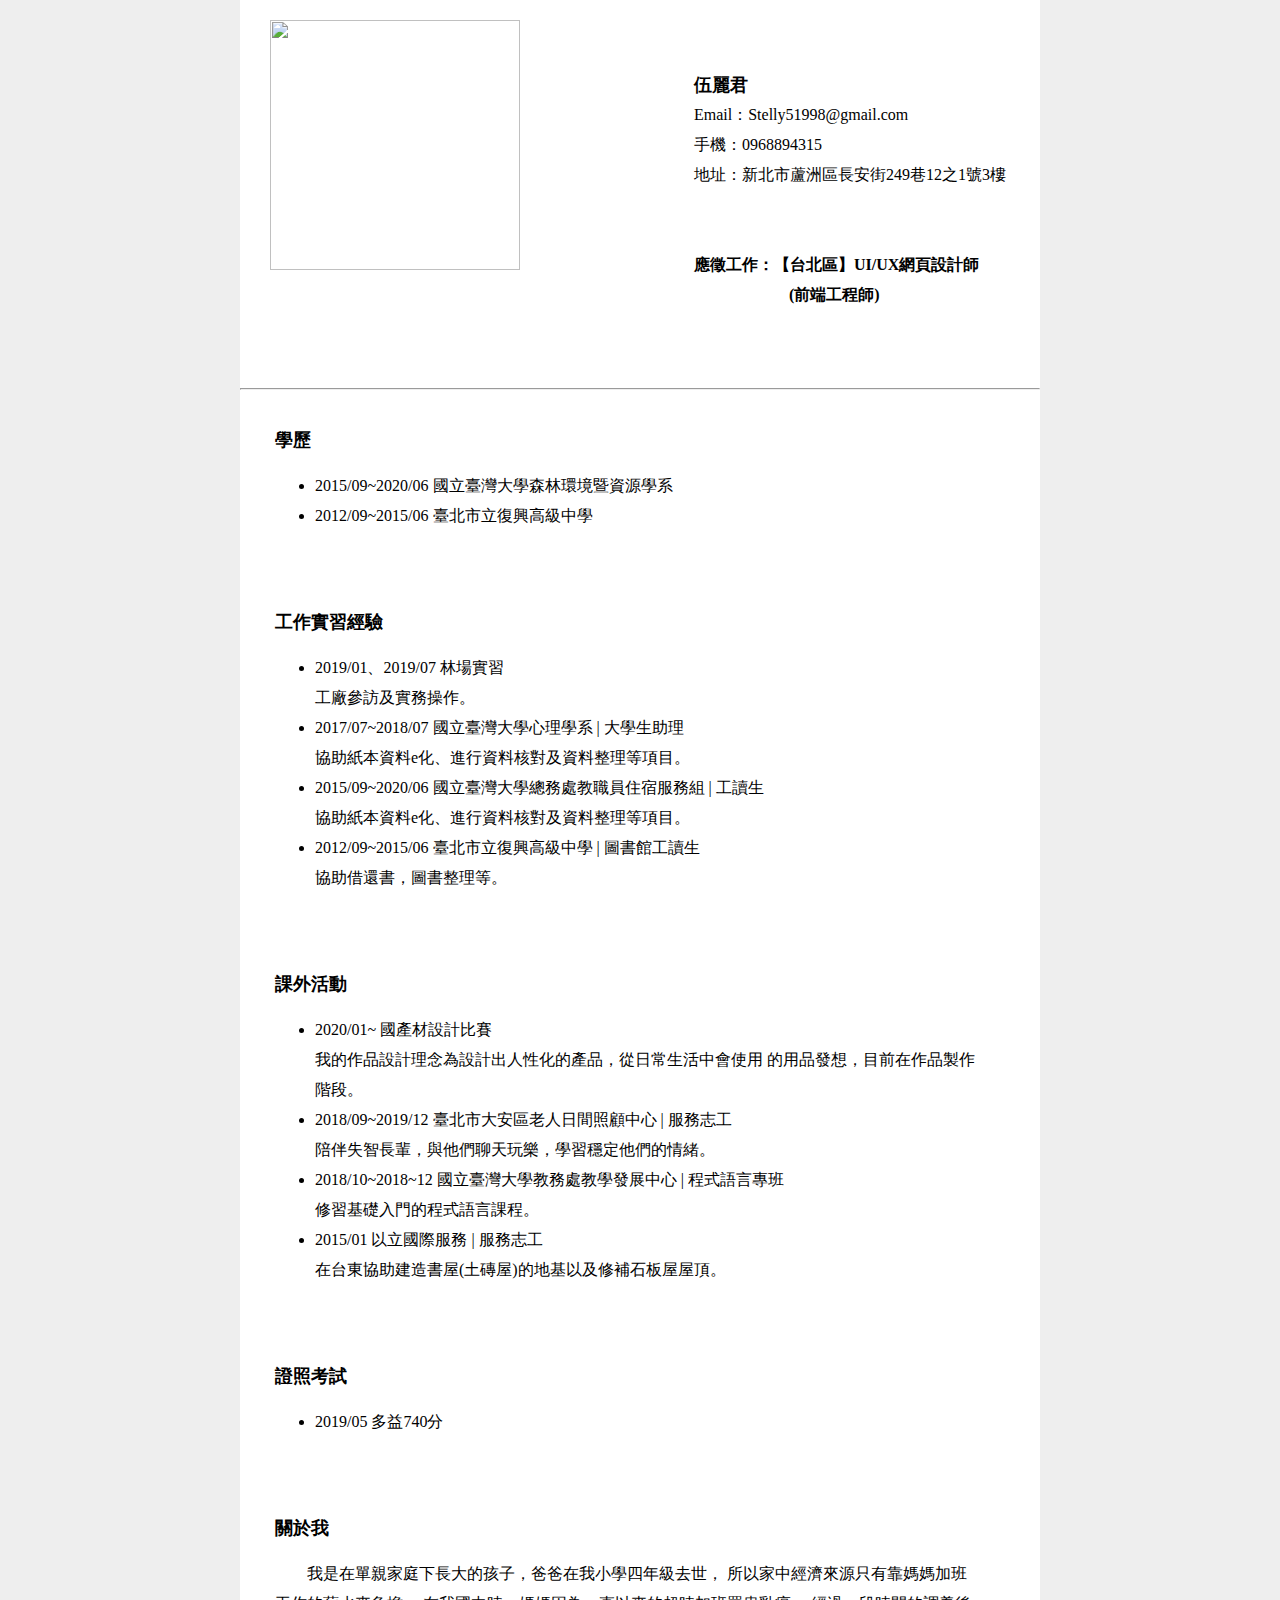
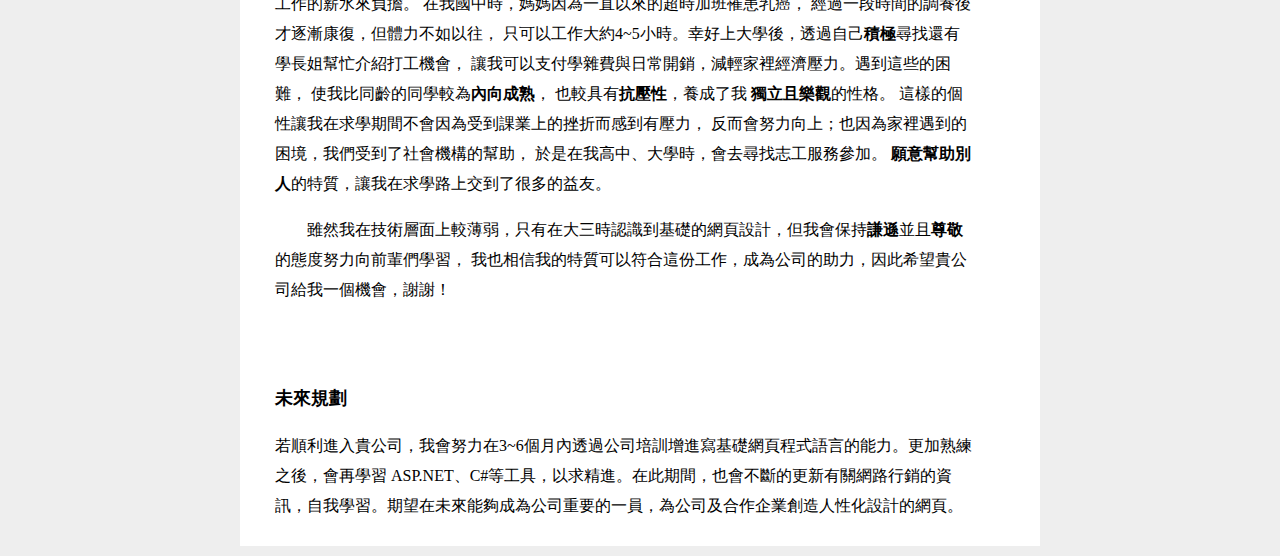
==== index.html @ 44822202 "Add files via upload" ====
<html>
<head>
    <meta charset="utf-8"/>
	<meta name="viewport" content="width=device-width, initial-scale=1, maximum-scale=1 ,
	user-scable=no" />
    <title> 履歷表 </title>
	<style type="text/css">
	.title{font-weight:bold;font-size:18px;}
	.content{width:800px;margin-left:auto;margin-right:auto;
	background-color:white}
	.keyword{font-weight:bold}
	.box{
	    width:350px;padding:10px;margin:10px;backgroung-color:white;
		display:inline-block;vertical-align:top;
		line-height:30px;position:relative;left:10px;
	}
	.box2{
	    width:700px;padding:25px;margin:10px;
		line-height:30px;
	}
	@media screen and (max-width:600px){
	      .content{width:100%;}
	}
	

</style>
</head>
<body style="margin:0px;background-color:#eeeeee;">
	  <div class="content">
	  <div class="box">
	  <img src="my picture2.jpg" width="250 "/></div>
	  <div class="box">
	  <br/>
	  <div class="box">
	  <div class="title">伍麗君</div>
	  <div>Email：Stelly51998@gmail.com</div>
	  <div>手機：0968894315</div>
	  <div>地址：新北市蘆洲區長安街249巷12之1號3樓</div>
	  <br/>
	  <br/>
	  <div style="font-weight:bold">應徵工作：【台北區】UI/UX網頁設計師<br>
	  <div style="position:relative;left:95px">(前端工程師)</div></br></div>
	  </div>
	  </div>
	  <hr/>
	  <div class="box2">
	  <div class="title">學歷</div>
	  <ul>
        <li>2015/09~2020/06 國立臺灣大學森林環境暨資源學系</li>
        <li>2012/09~2015/06 臺北市立復興高級中學</li>
    </ul>
    </div>
    <div class="box2">
    <div class="title">工作實習經驗</div>
    <ul>
        <li>2019/01、2019/07 林場實習
        <br>工廠參訪及實務操作。</br></li>
        <li>2017/07~2018/07 國立臺灣大學心理學系 | 大學生助理
        <br>協助紙本資料e化、進行資料核對及資料整理等項目。</br></li>
        <li>2015/09~2020/06 國立臺灣大學總務處教職員住宿服務組 | 工讀生
        <br>協助紙本資料e化、進行資料核對及資料整理等項目。</br></li>
        <li>2012/09~2015/06 臺北市立復興高級中學 | 圖書館工讀生
        <br>協助借還書，圖書整理等。</br>
        </li> 
    </ul>
    </div>
    <div class="box2">
    <div class="title">課外活動</div>
    <ul>
        <li>2020/01~ 國產材設計比賽
        <br>我的作品設計理念為設計出人性化的產品，從日常生活中會使用
        的用品發想，目前在作品製作階段。</br></li>
        <li>2018/09~2019/12 臺北市大安區老人日間照顧中心 | 服務志工
        <br>陪伴失智長輩，與他們聊天玩樂，學習穩定他們的情緒。</br></li>
        <li>2018/10~2018~12 國立臺灣大學教務處教學發展中心 | 程式語言專班
        <br>修習基礎入門的程式語言課程。</br></li>
        <li>2015/01 以立國際服務 | 服務志工
        <br>在台東協助建造書屋(土磚屋)的地基以及修補石板屋屋頂。</br></li>
    </ul>
    </div>
    <div class="box2">
    <div class="title">證照考試</div>
    <ul>
        <li>2019/05 多益740分</li>
    </ul>
    </div>
    <div class="box2">
    <div class="title">關於我</div>
    <div><p/>
        &nbsp;&nbsp;&nbsp;&nbsp;&nbsp;&nbsp;&nbsp;&nbsp;我是在單親家庭下長大的孩子，爸爸在我小學四年級去世，
	  所以家中經濟來源只有靠媽媽加班工作的薪水來負擔。
	  在我國中時，媽媽因為一直以來的超時加班罹患乳癌，
	  經過一段時間的調養後才逐漸康復，但體力不如以往，
	  只可以工作大約4~5小時。幸好上大學後，透過自己<span class=
	  "keyword">積極</span>尋找還有學長姐幫忙介紹打工機會，
	  讓我可以支付學雜費與日常開銷，減輕家裡經濟壓力。遇到這些的困難，
	  使我比同齡的同學較為<span class="keyword">內向成熟</span>，
	  也較具有<span class="keyword">抗壓性</span>，養成了我
	  <span class="keyword">獨立且樂觀</span>的性格。
	  這樣的個性讓我在求學期間不會因為受到課業上的挫折而感到有壓力，
	  反而會努力向上；也因為家裡遇到的困境，我們受到了社會機構的幫助，
	  於是在我高中、大學時，會去尋找志工服務參加。
	  <span class="keyword">願意幫助別人</span>的特質，讓我在求學路上交到了很多的益友。</div>
	  <div>&nbsp;&nbsp;&nbsp;&nbsp;&nbsp;&nbsp;&nbsp;&nbsp;雖然我在技術層面上較薄弱，只有在大三時認識到基礎的網頁設計，但我會保持<span class="keyword">謙遜</span>並且<span class="keyword">尊敬</span>的態度努力向前輩們學習，
	  我也相信我的特質可以符合這份工作，成為公司的助力，因此希望貴公司給我一個機會，謝謝！
	  </div>
	  </div>
	  <div class="box2">
	  <div class="title"><p/>未來規劃</div>
	  <div>若順利進入貴公司，我會努力在3~6個月內透過公司培訓增進寫基礎網頁程式語言的能力。更加熟練之後，會再學習
	  ASP.NET、C#等工具，以求精進。在此期間，也會不斷的更新有關網路行銷的資訊，自我學習。期望在未來能夠成為公司重要的一員，為公司及合作企業創造人性化設計的網頁。</div>
	  </div>
	  </div>
</body>
</html>
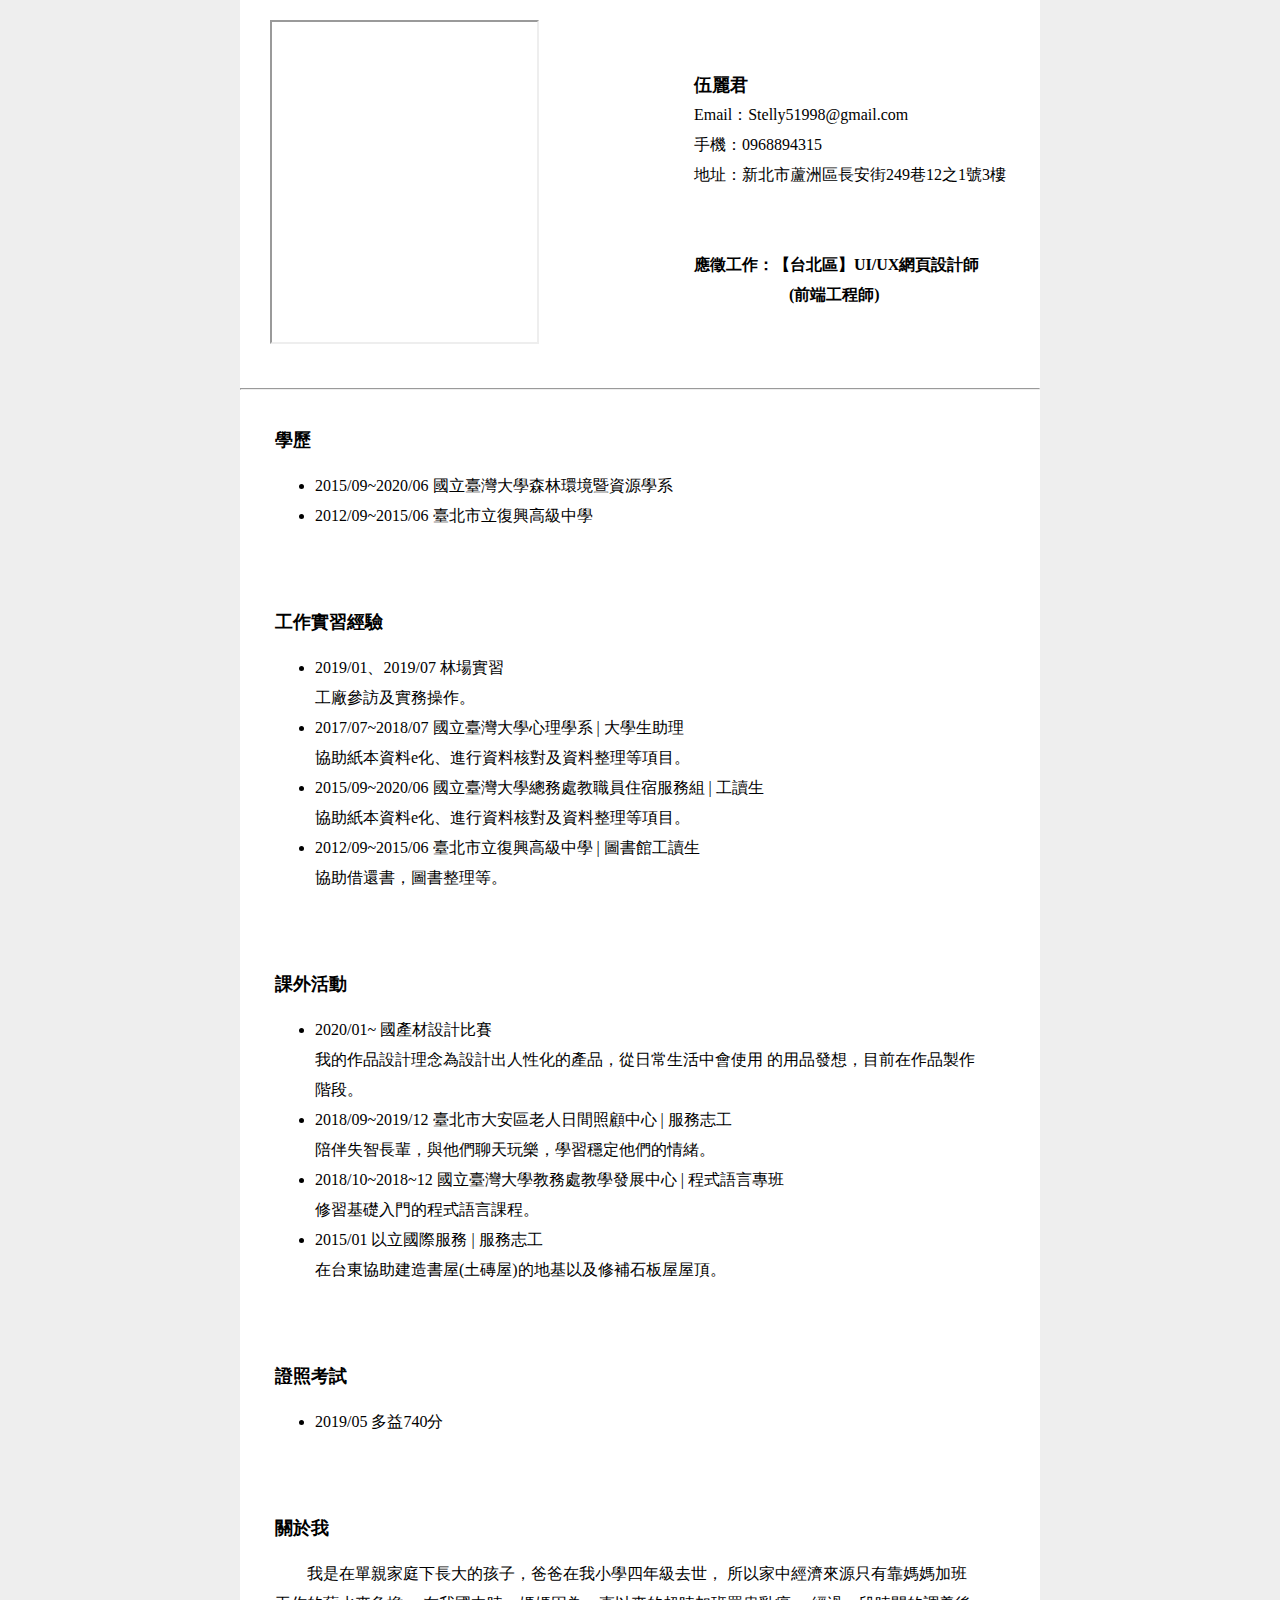
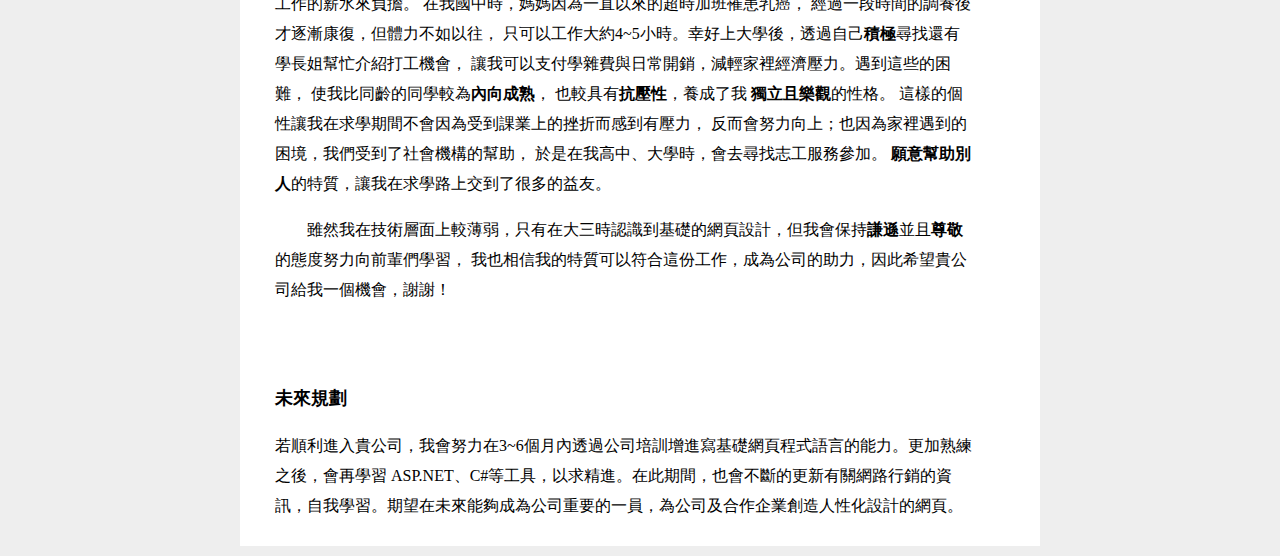
==== commit 01105c9e: "Initial commit" ====
--- a/index.html
+++ b/index.html
@@ -28,7 +28,7 @@
 <body style="margin:0px;background-color:#eeeeee;">
 	  <div class="content">
 	  <div class="box">
-	  <img src="my picture2.jpg" width="250 "/></div>
+		<iframe src="https://drive.google.com/file/d/1-LSseZVx6hq5ckw1-jhek-mm4FaQe-lc/preview" width="265" height="320"></iframe></div>
 	  <div class="box">
 	  <br/>
 	  <div class="box">
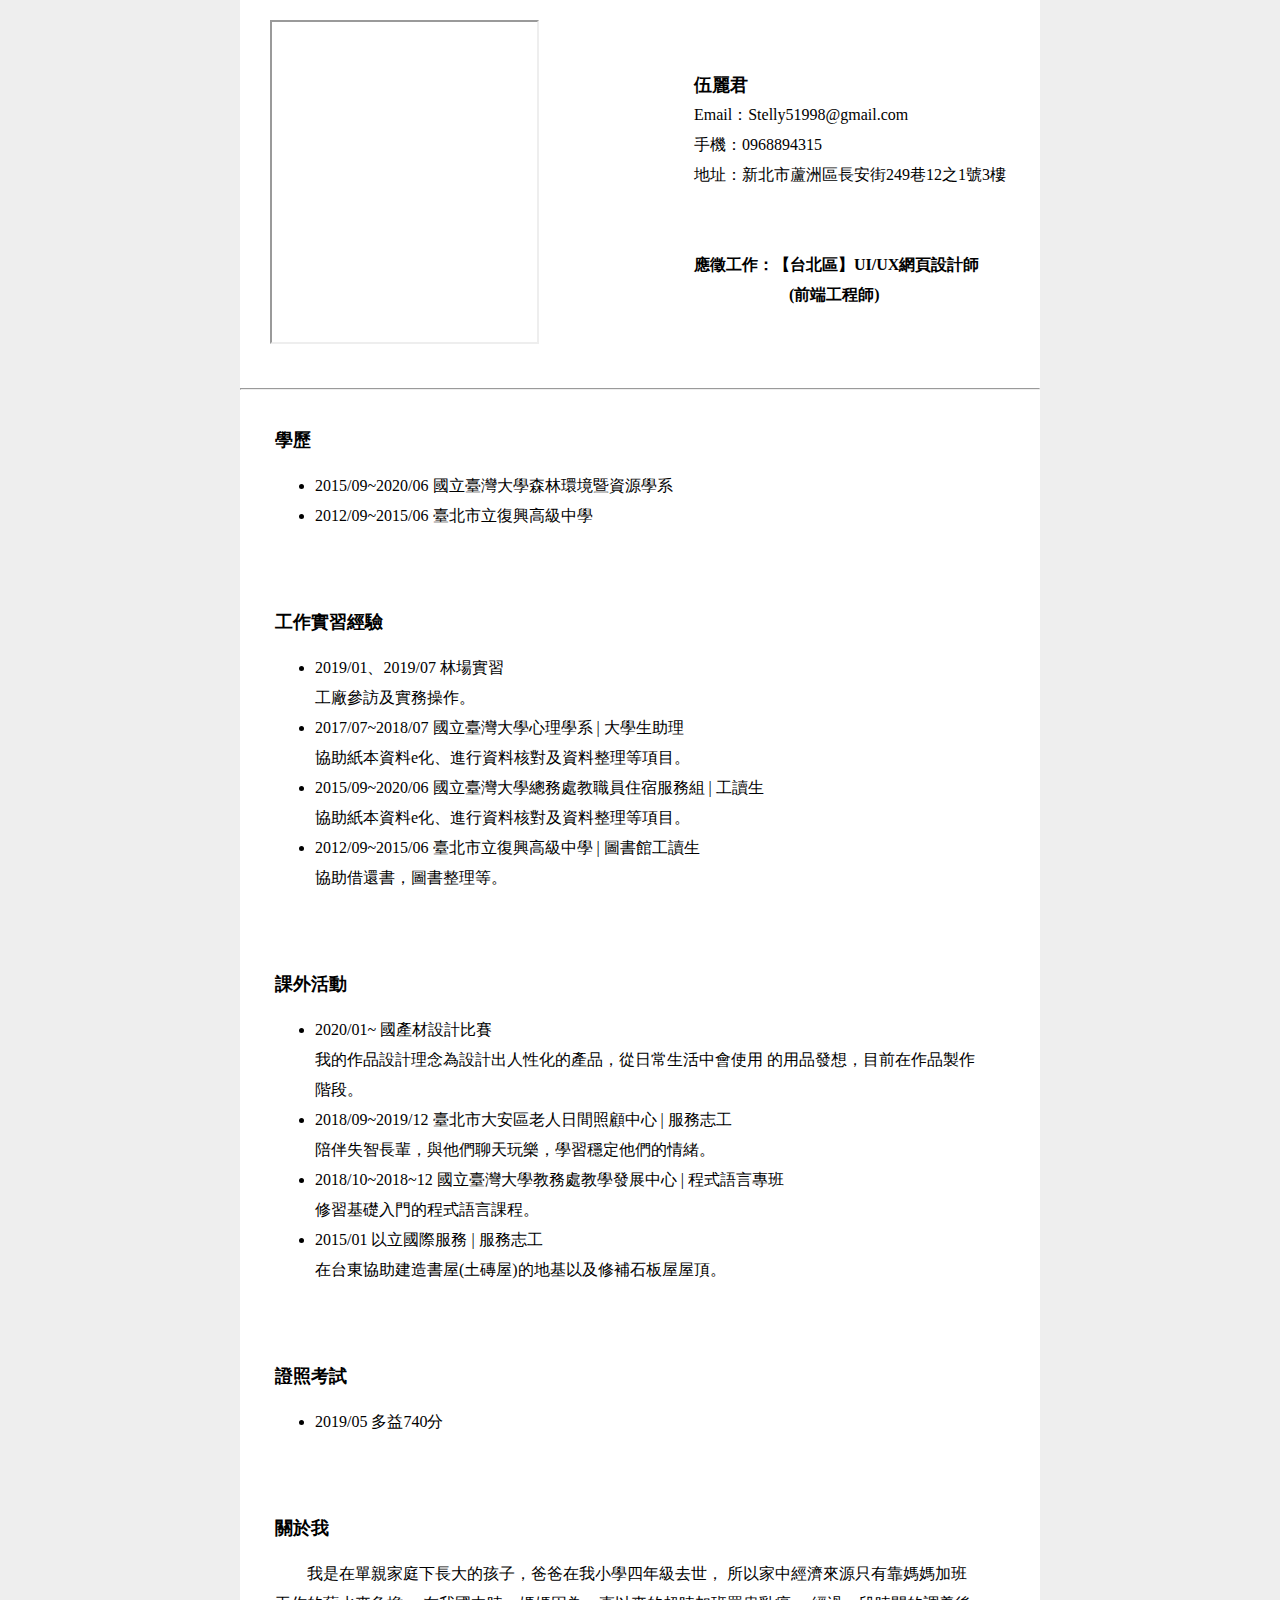
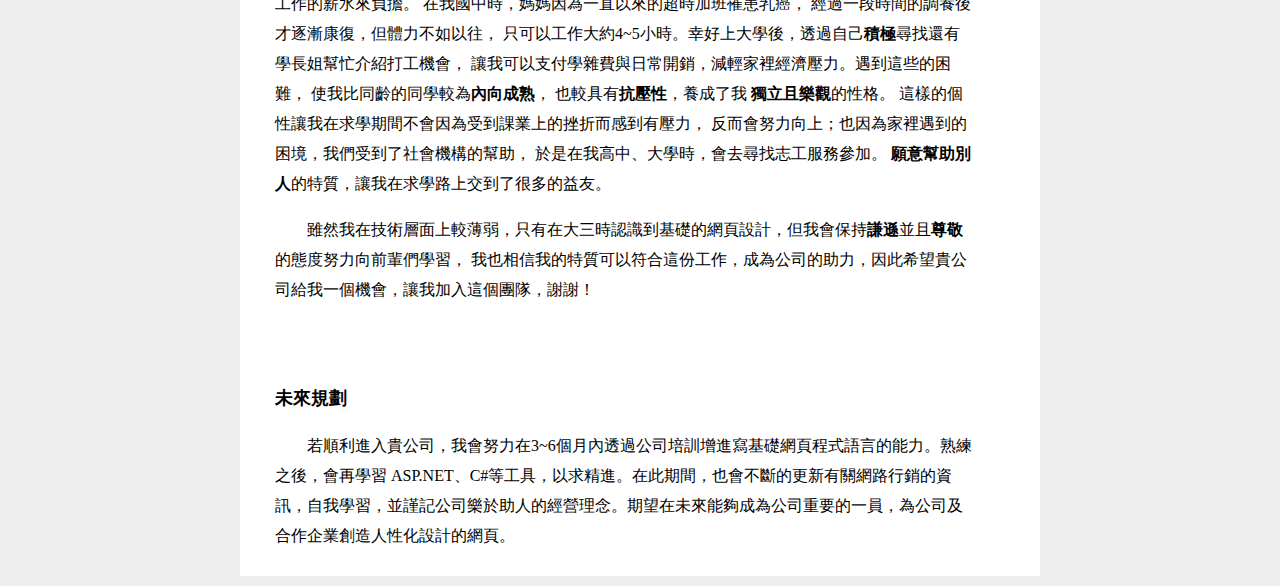
==== commit 1620aaa9: "Add files via upload" ====
--- a/index.html
+++ b/index.html
@@ -102,13 +102,13 @@
 	  於是在我高中、大學時，會去尋找志工服務參加。
 	  <span class="keyword">願意幫助別人</span>的特質，讓我在求學路上交到了很多的益友。</div>
 	  <div>&nbsp;&nbsp;&nbsp;&nbsp;&nbsp;&nbsp;&nbsp;&nbsp;雖然我在技術層面上較薄弱，只有在大三時認識到基礎的網頁設計，但我會保持<span class="keyword">謙遜</span>並且<span class="keyword">尊敬</span>的態度努力向前輩們學習，
-	  我也相信我的特質可以符合這份工作，成為公司的助力，因此希望貴公司給我一個機會，謝謝！
+	  我也相信我的特質可以符合這份工作，成為公司的助力，因此希望貴公司給我一個機會，讓我加入這個團隊，謝謝！
 	  </div>
 	  </div>
 	  <div class="box2">
 	  <div class="title"><p/>未來規劃</div>
-	  <div>若順利進入貴公司，我會努力在3~6個月內透過公司培訓增進寫基礎網頁程式語言的能力。更加熟練之後，會再學習
-	  ASP.NET、C#等工具，以求精進。在此期間，也會不斷的更新有關網路行銷的資訊，自我學習。期望在未來能夠成為公司重要的一員，為公司及合作企業創造人性化設計的網頁。</div>
+	  <div>&nbsp;&nbsp;&nbsp;&nbsp;&nbsp;&nbsp;&nbsp;&nbsp;若順利進入貴公司，我會努力在3~6個月內透過公司培訓增進寫基礎網頁程式語言的能力。熟練之後，會再學習
+	  ASP.NET、C#等工具，以求精進。在此期間，也會不斷的更新有關網路行銷的資訊，自我學習，並謹記公司樂於助人的經營理念。期望在未來能夠成為公司重要的一員，為公司及合作企業創造人性化設計的網頁。</div>
 	  </div>
 	  </div>
 </body>
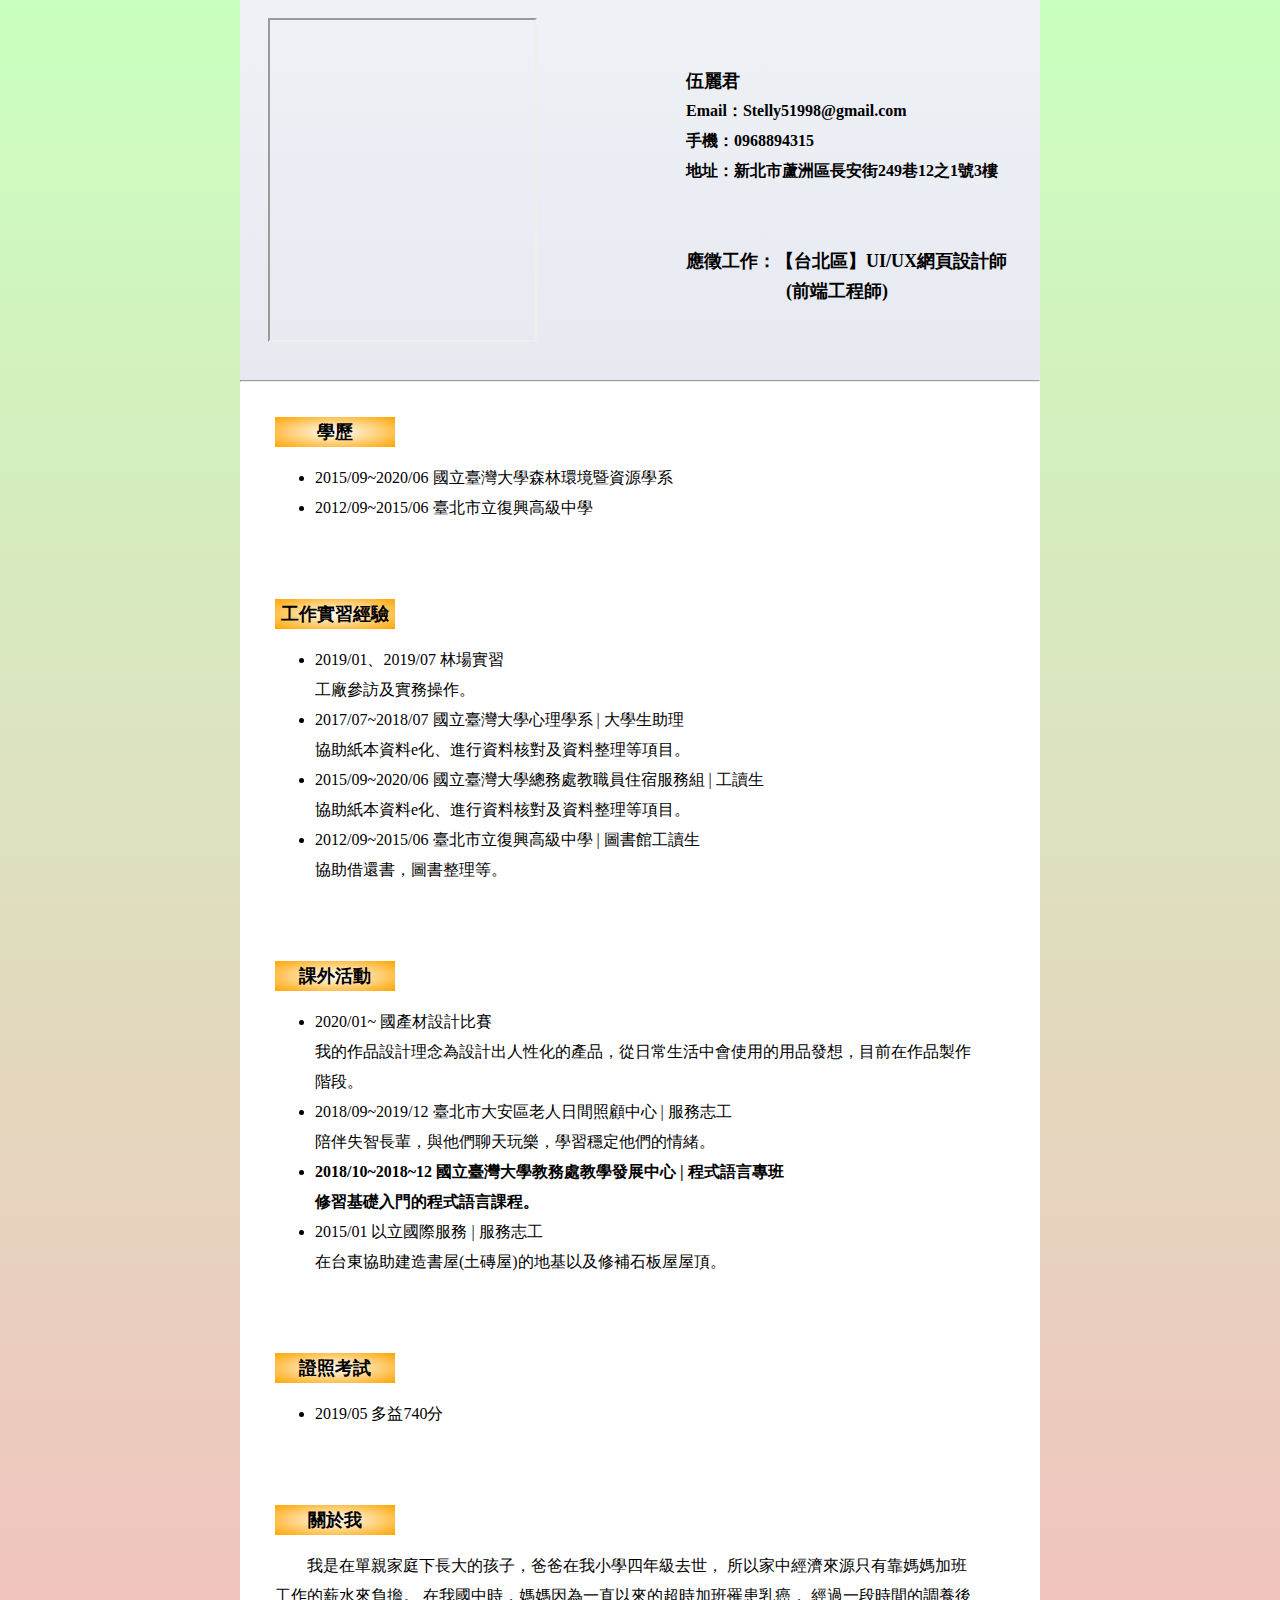
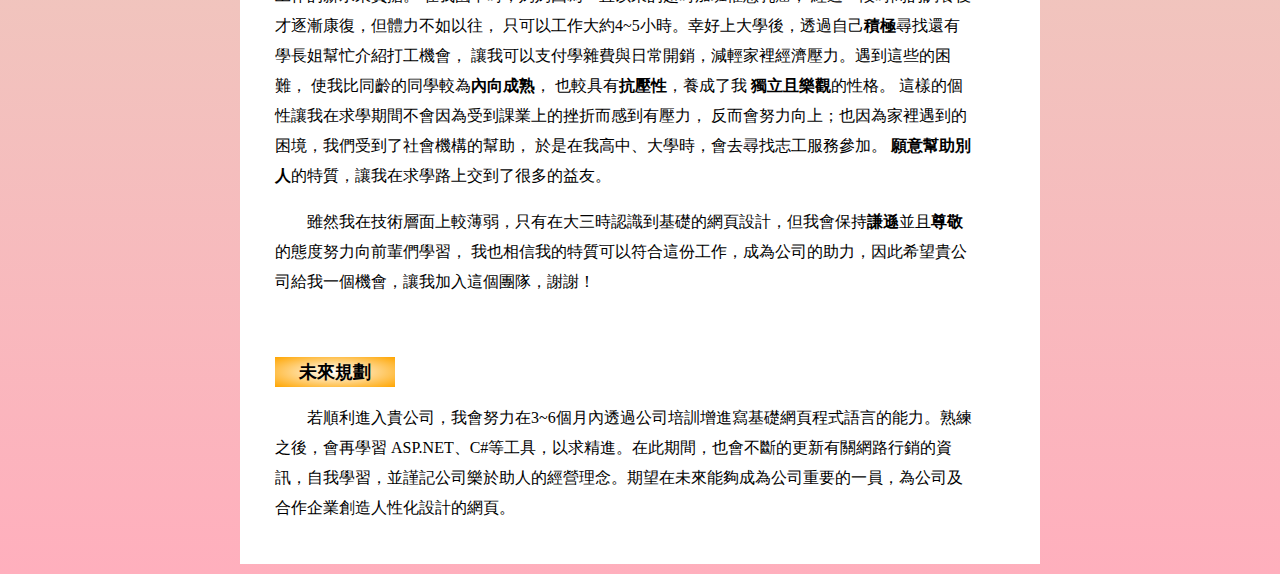
==== commit c807693d: "Add files via upload" ====
--- a/index.html
+++ b/index.html
@@ -5,12 +5,12 @@
 	user-scable=no" />
     <title> 履歷表 </title>
 	<style type="text/css">
-	.title{font-weight:bold;font-size:18px;}
+	.title{font-weight:bold;font-size:18px;text-align:center}
 	.content{width:800px;margin-left:auto;margin-right:auto;
 	background-color:white}
 	.keyword{font-weight:bold}
 	.box{
-	    width:350px;padding:10px;margin:10px;backgroung-color:white;
+	    width:350px;padding:10px;margin:8px;backgroung-color:white;
 		display:inline-block;vertical-align:top;
 		line-height:30px;position:relative;left:10px;
 	}
@@ -21,37 +21,45 @@
 	@media screen and (max-width:600px){
 	      .content{width:100%;}
 	}
+	#ellipse{width:120px;height:30px;
+	background: -webkit-radial-gradient(ellipse,white,orange);
+	background: -o-radial-gradient(ellipse,white,orange);
+	background: -moz-radial-gradient(ellipse,white,orange);
+	background: radial-gradient(ellipse,white,orange);}
+	
 	
 
 </style>
 </head>
-<body style="margin:0px;background-color:#eeeeee;">
+<body style="margin:0px;background-image: linear-gradient(to top, #d5dee7 0%, #ffafbd 0%, #c9ffbf 100%);">
 	  <div class="content">
+	  <div style="background-image: linear-gradient(to top, #e6e9f0 0%, #eef1f5 100%)">
 	  <div class="box">
 		<iframe src="https://drive.google.com/file/d/1-LSseZVx6hq5ckw1-jhek-mm4FaQe-lc/preview" width="265" height="320"></iframe></div>
 	  <div class="box">
 	  <br/>
 	  <div class="box">
-	  <div class="title">伍麗君</div>
-	  <div>Email：Stelly51998@gmail.com</div>
-	  <div>手機：0968894315</div>
-	  <div>地址：新北市蘆洲區長安街249巷12之1號3樓</div>
+	  <div style="font-weight:bold;font-size:18px">伍麗君</div>
+	  <div style="font-weight:bold">Email：Stelly51998@gmail.com</div>
+	  <div style="font-weight:bold">手機：0968894315</div>
+	  <div style="font-weight:bold">地址：新北市蘆洲區長安街249巷12之1號3樓</div>
 	  <br/>
 	  <br/>
-	  <div style="font-weight:bold">應徵工作：【台北區】UI/UX網頁設計師<br>
-	  <div style="position:relative;left:95px">(前端工程師)</div></br></div>
+	  <div style="font-weight:bold;font-size:18px">應徵工作：【台北區】UI/UX網頁設計師<br>
+	  <div style="position:relative;left:100px">(前端工程師)</div></br></div>
 	  </div>
 	  </div>
 	  <hr/>
+	  </div>
 	  <div class="box2">
-	  <div class="title">學歷</div>
+	  <div class="title"><div id="ellipse">學歷</div></div>
 	  <ul>
         <li>2015/09~2020/06 國立臺灣大學森林環境暨資源學系</li>
         <li>2012/09~2015/06 臺北市立復興高級中學</li>
     </ul>
     </div>
     <div class="box2">
-    <div class="title">工作實習經驗</div>
+    <div class="title"><div id="ellipse">工作實習經驗</div></div>
     <ul>
         <li>2019/01、2019/07 林場實習
         <br>工廠參訪及實務操作。</br></li>
@@ -65,27 +73,26 @@
     </ul>
     </div>
     <div class="box2">
-    <div class="title">課外活動</div>
+    <div class="title"><div id="ellipse">課外活動</div></div>
     <ul>
         <li>2020/01~ 國產材設計比賽
-        <br>我的作品設計理念為設計出人性化的產品，從日常生活中會使用
-        的用品發想，目前在作品製作階段。</br></li>
+        <br>我的作品設計理念為設計出人性化的產品，從日常生活中會使用的用品發想，目前在作品製作階段。</br></li>
         <li>2018/09~2019/12 臺北市大安區老人日間照顧中心 | 服務志工
         <br>陪伴失智長輩，與他們聊天玩樂，學習穩定他們的情緒。</br></li>
-        <li>2018/10~2018~12 國立臺灣大學教務處教學發展中心 | 程式語言專班
-        <br>修習基礎入門的程式語言課程。</br></li>
+        <li><span class="keyword">2018/10~2018~12 國立臺灣大學教務處教學發展中心 | 程式語言專班
+        <br>修習基礎入門的程式語言課程。</br></span></li>
         <li>2015/01 以立國際服務 | 服務志工
         <br>在台東協助建造書屋(土磚屋)的地基以及修補石板屋屋頂。</br></li>
     </ul>
     </div>
     <div class="box2">
-    <div class="title">證照考試</div>
+    <div class="title"><div id="ellipse">證照考試</div></div>
     <ul>
         <li>2019/05 多益740分</li>
     </ul>
     </div>
     <div class="box2">
-    <div class="title">關於我</div>
+    <div class="title"><div id="ellipse">關於我</div></div>
     <div><p/>
         &nbsp;&nbsp;&nbsp;&nbsp;&nbsp;&nbsp;&nbsp;&nbsp;我是在單親家庭下長大的孩子，爸爸在我小學四年級去世，
 	  所以家中經濟來源只有靠媽媽加班工作的薪水來負擔。
@@ -106,8 +113,8 @@
 	  </div>
 	  </div>
 	  <div class="box2">
-	  <div class="title"><p/>未來規劃</div>
-	  <div>&nbsp;&nbsp;&nbsp;&nbsp;&nbsp;&nbsp;&nbsp;&nbsp;若順利進入貴公司，我會努力在3~6個月內透過公司培訓增進寫基礎網頁程式語言的能力。熟練之後，會再學習
+	  <div class="title"><div id="ellipse">未來規劃</div></div>
+	  <div><p/>&nbsp;&nbsp;&nbsp;&nbsp;&nbsp;&nbsp;&nbsp;&nbsp;若順利進入貴公司，我會努力在3~6個月內透過公司培訓增進寫基礎網頁程式語言的能力。熟練之後，會再學習
 	  ASP.NET、C#等工具，以求精進。在此期間，也會不斷的更新有關網路行銷的資訊，自我學習，並謹記公司樂於助人的經營理念。期望在未來能夠成為公司重要的一員，為公司及合作企業創造人性化設計的網頁。</div>
 	  </div>
 	  </div>
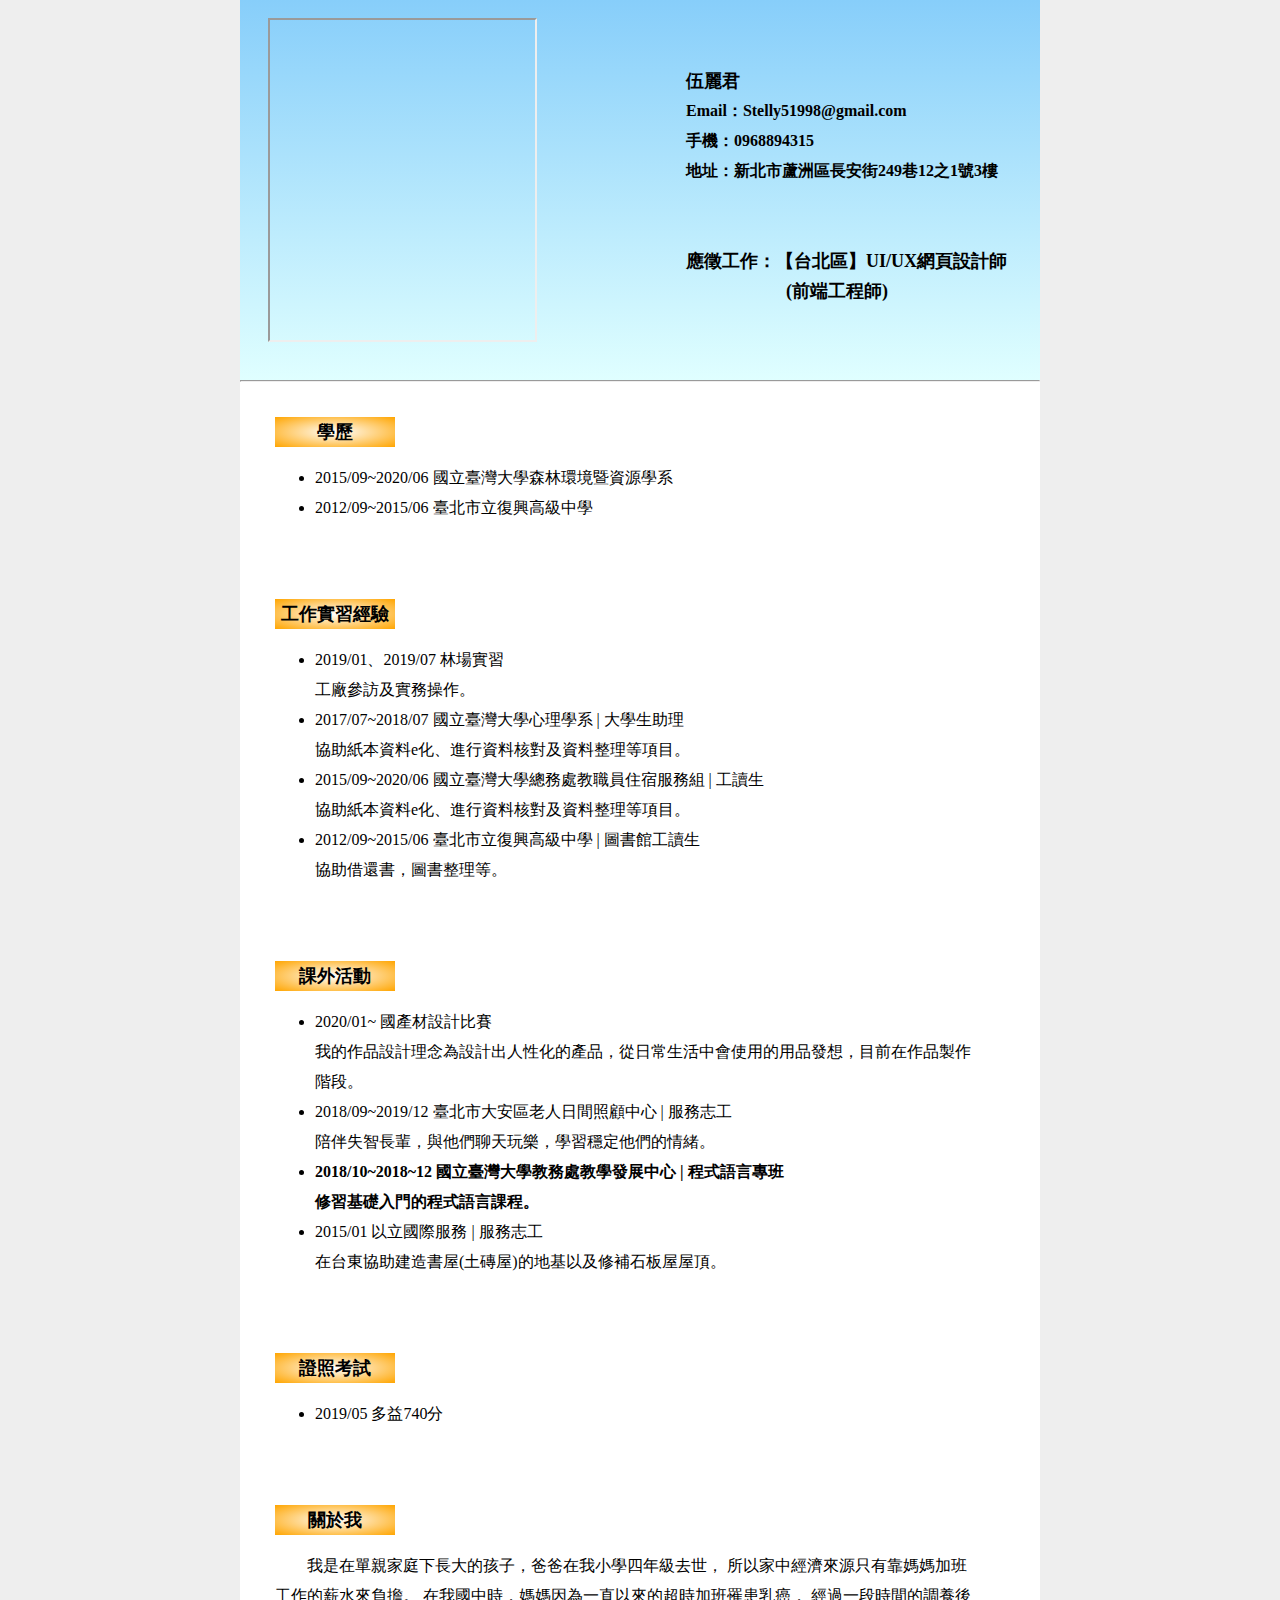
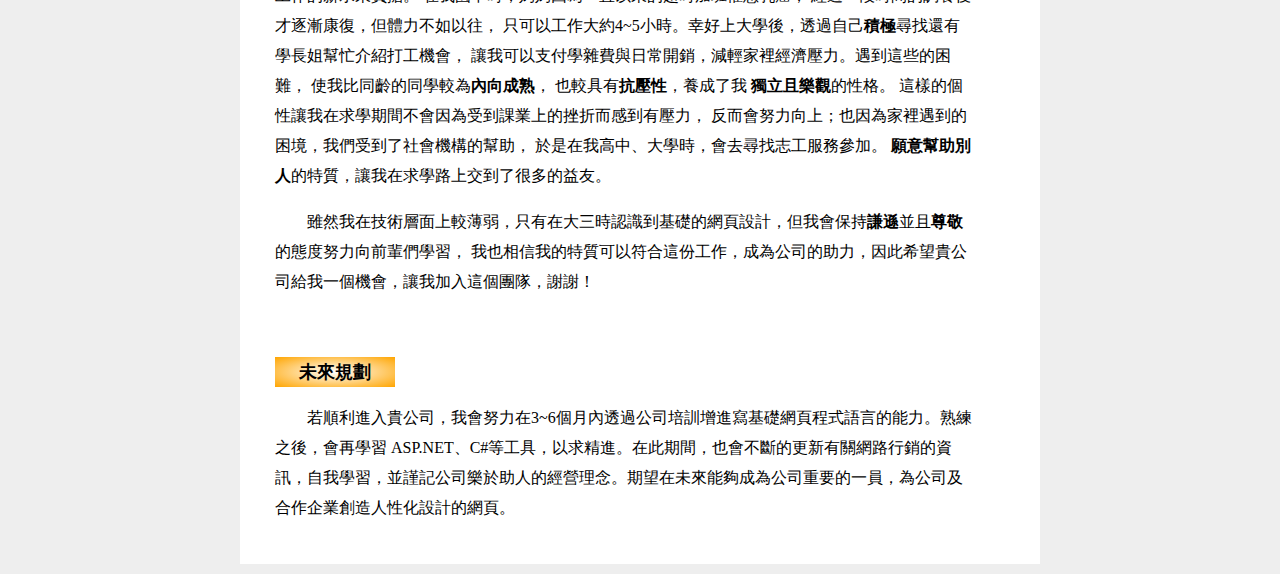
==== commit aef116ae: "Add files via upload" ====
--- a/index.html
+++ b/index.html
@@ -31,9 +31,9 @@
 
 </style>
 </head>
-<body style="margin:0px;background-image: linear-gradient(to top, #d5dee7 0%, #ffafbd 0%, #c9ffbf 100%);">
+<body style="margin:0px;background-color:#eeeeee;">
 	  <div class="content">
-	  <div style="background-image: linear-gradient(to top, #e6e9f0 0%, #eef1f5 100%)">
+	  <div style="background-image: linear-gradient(to top, #1e90ff 0%, #e0ffff 0%, #87cefa 100%);">
 	  <div class="box">
 		<iframe src="https://drive.google.com/file/d/1-LSseZVx6hq5ckw1-jhek-mm4FaQe-lc/preview" width="265" height="320"></iframe></div>
 	  <div class="box">
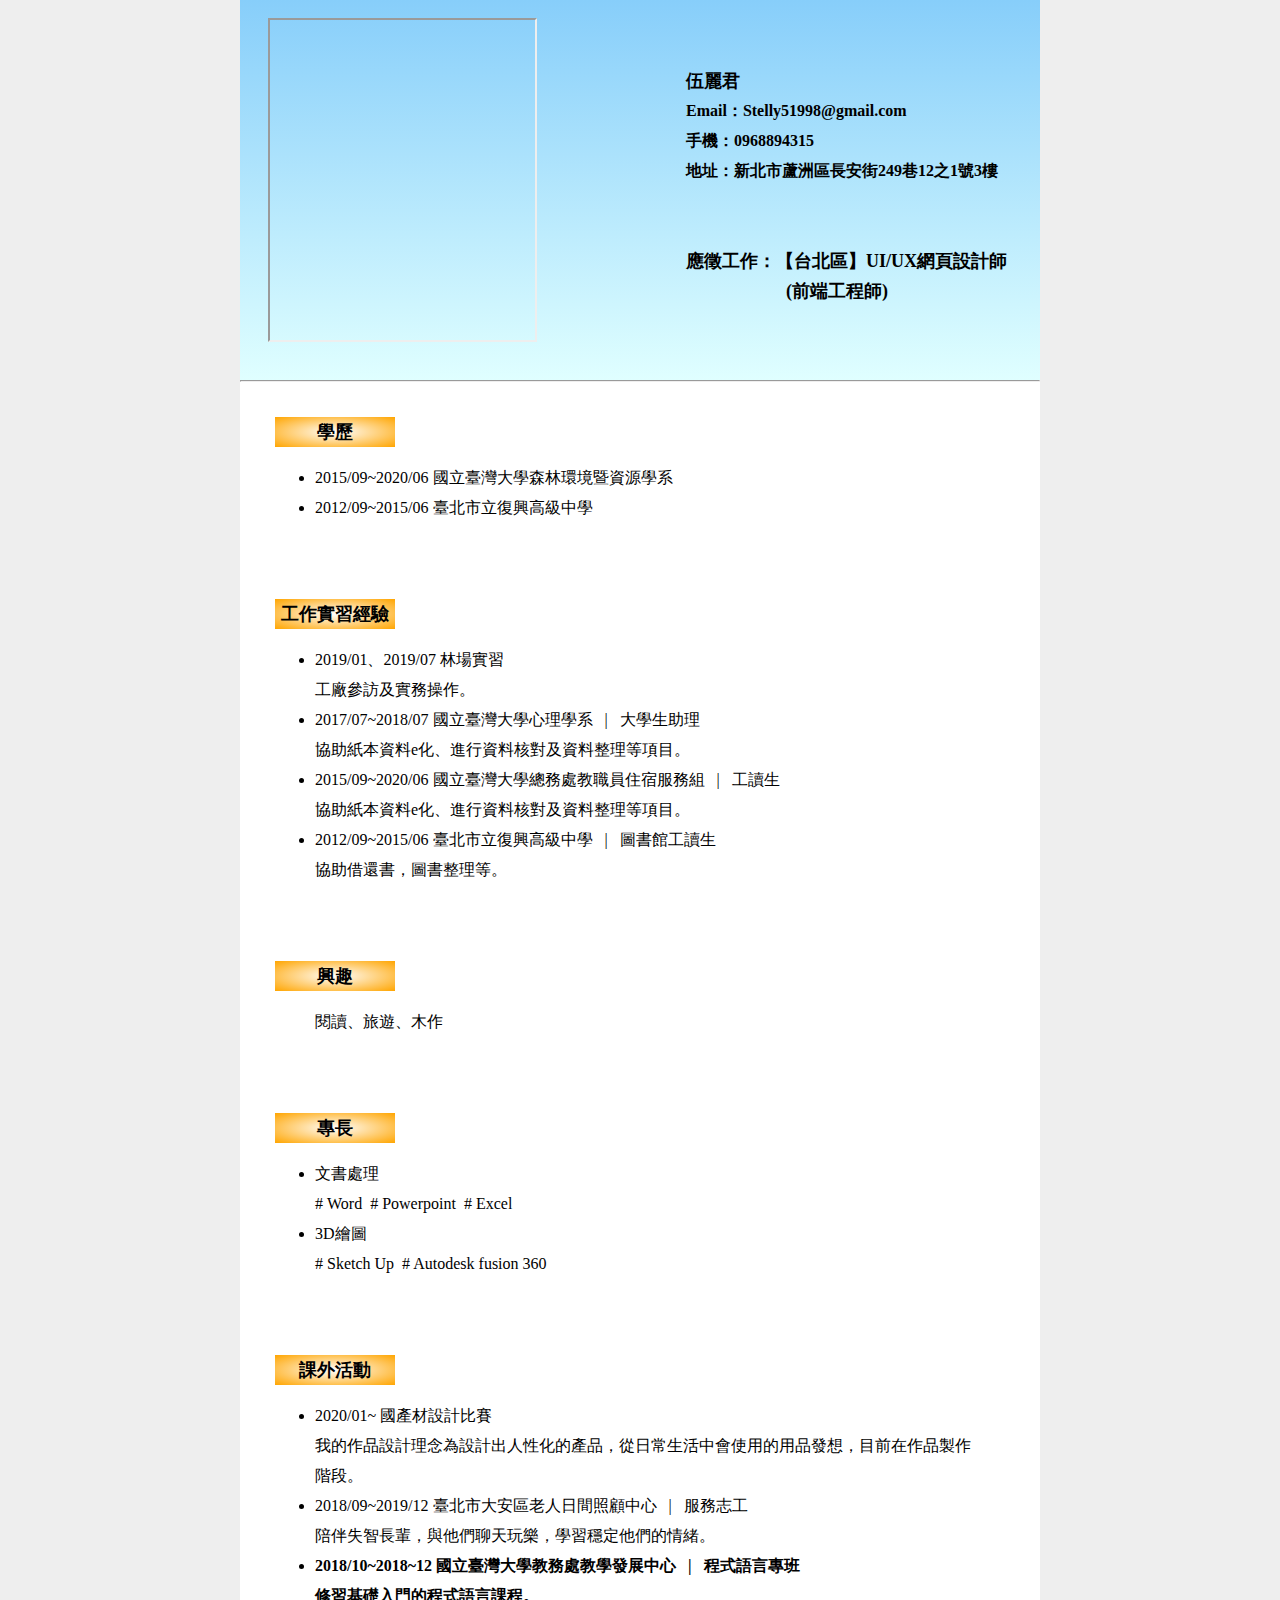
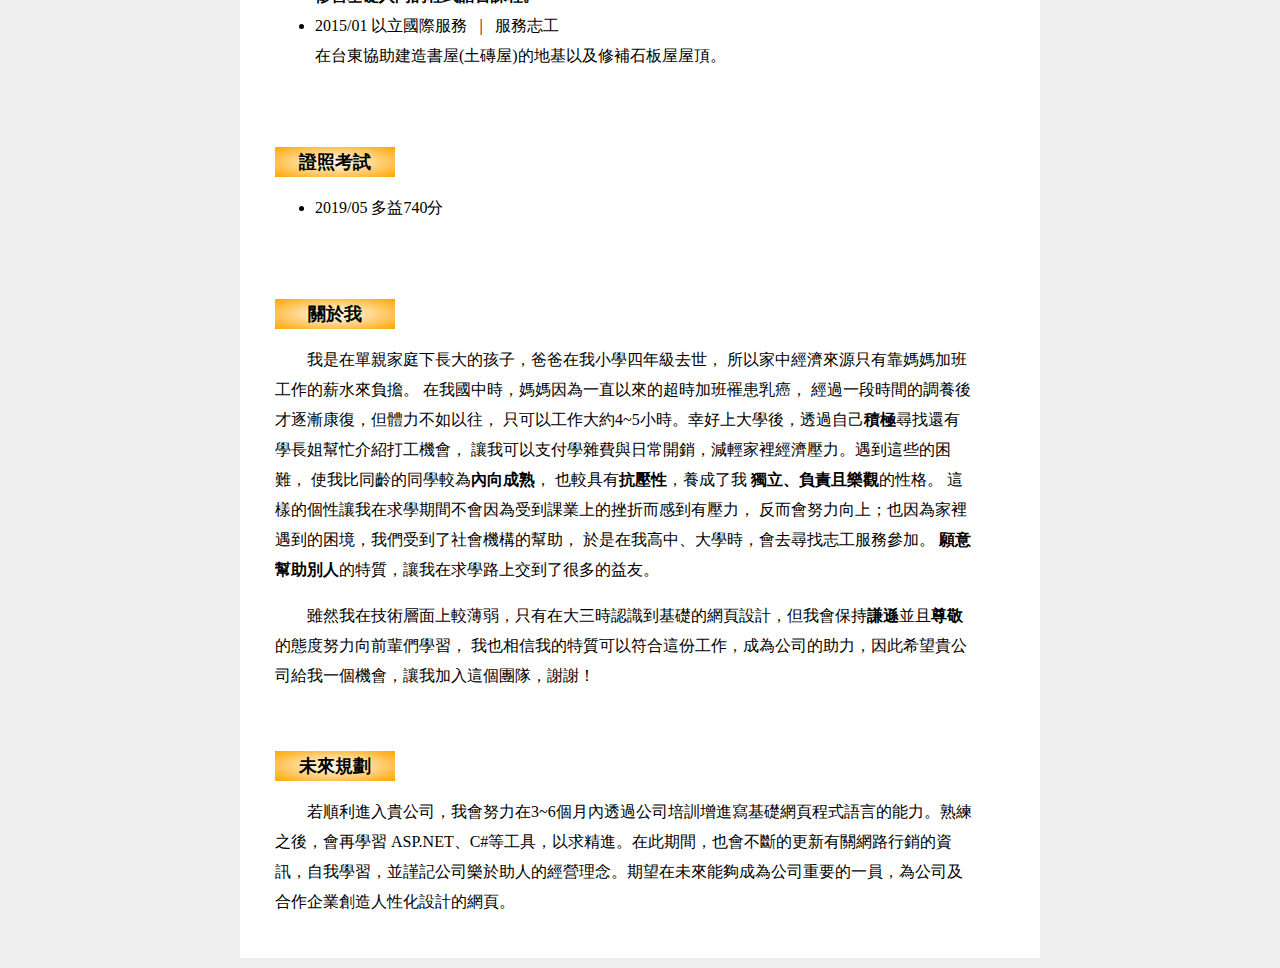
==== commit 08bd05e3: "Add files via upload" ====
--- a/index.html
+++ b/index.html
@@ -63,13 +63,28 @@
     <ul>
         <li>2019/01、2019/07 林場實習
         <br>工廠參訪及實務操作。</br></li>
-        <li>2017/07~2018/07 國立臺灣大學心理學系 | 大學生助理
+        <li>2017/07~2018/07 國立臺灣大學心理學系&nbsp;&nbsp;&nbsp;|&nbsp;&nbsp;&nbsp;大學生助理
         <br>協助紙本資料e化、進行資料核對及資料整理等項目。</br></li>
-        <li>2015/09~2020/06 國立臺灣大學總務處教職員住宿服務組 | 工讀生
+        <li>2015/09~2020/06 國立臺灣大學總務處教職員住宿服務組&nbsp;&nbsp;&nbsp;|&nbsp;&nbsp;&nbsp;工讀生
         <br>協助紙本資料e化、進行資料核對及資料整理等項目。</br></li>
-        <li>2012/09~2015/06 臺北市立復興高級中學 | 圖書館工讀生
+        <li>2012/09~2015/06 臺北市立復興高級中學&nbsp;&nbsp;&nbsp;|&nbsp;&nbsp;&nbsp;圖書館工讀生
         <br>協助借還書，圖書整理等。</br>
         </li> 
+    </ul>
+    </div>
+	<div class="box2">
+    <div class="title"><div id="ellipse">興趣</div></div>
+    <ul>
+    <div>閱讀、旅遊、木作</div>
+    </ul>
+	</div>
+	<div class="box2">
+    <div class="title"><div id="ellipse">專長</div></div>
+    <ul>
+        <li>文書處理
+        <br># Word&nbsp;&nbsp;# Powerpoint&nbsp;&nbsp;# Excel&nbsp;&nbsp;</br></li>
+        <li>3D繪圖
+        <br># Sketch Up&nbsp;&nbsp;# Autodesk fusion 360</br></li> 
     </ul>
     </div>
     <div class="box2">
@@ -77,11 +92,11 @@
     <ul>
         <li>2020/01~ 國產材設計比賽
         <br>我的作品設計理念為設計出人性化的產品，從日常生活中會使用的用品發想，目前在作品製作階段。</br></li>
-        <li>2018/09~2019/12 臺北市大安區老人日間照顧中心 | 服務志工
+        <li>2018/09~2019/12 臺北市大安區老人日間照顧中心&nbsp;&nbsp;&nbsp;|&nbsp;&nbsp;&nbsp;服務志工
         <br>陪伴失智長輩，與他們聊天玩樂，學習穩定他們的情緒。</br></li>
-        <li><span class="keyword">2018/10~2018~12 國立臺灣大學教務處教學發展中心 | 程式語言專班
+        <li><span class="keyword">2018/10~2018~12 國立臺灣大學教務處教學發展中心&nbsp;&nbsp;&nbsp;|&nbsp;&nbsp;&nbsp;程式語言專班
         <br>修習基礎入門的程式語言課程。</br></span></li>
-        <li>2015/01 以立國際服務 | 服務志工
+        <li>2015/01 以立國際服務&nbsp;&nbsp;&nbsp;|&nbsp;&nbsp;&nbsp;服務志工
         <br>在台東協助建造書屋(土磚屋)的地基以及修補石板屋屋頂。</br></li>
     </ul>
     </div>
@@ -103,7 +118,7 @@
 	  讓我可以支付學雜費與日常開銷，減輕家裡經濟壓力。遇到這些的困難，
 	  使我比同齡的同學較為<span class="keyword">內向成熟</span>，
 	  也較具有<span class="keyword">抗壓性</span>，養成了我
-	  <span class="keyword">獨立且樂觀</span>的性格。
+	  <span class="keyword">獨立、負責且樂觀</span>的性格。
 	  這樣的個性讓我在求學期間不會因為受到課業上的挫折而感到有壓力，
 	  反而會努力向上；也因為家裡遇到的困境，我們受到了社會機構的幫助，
 	  於是在我高中、大學時，會去尋找志工服務參加。
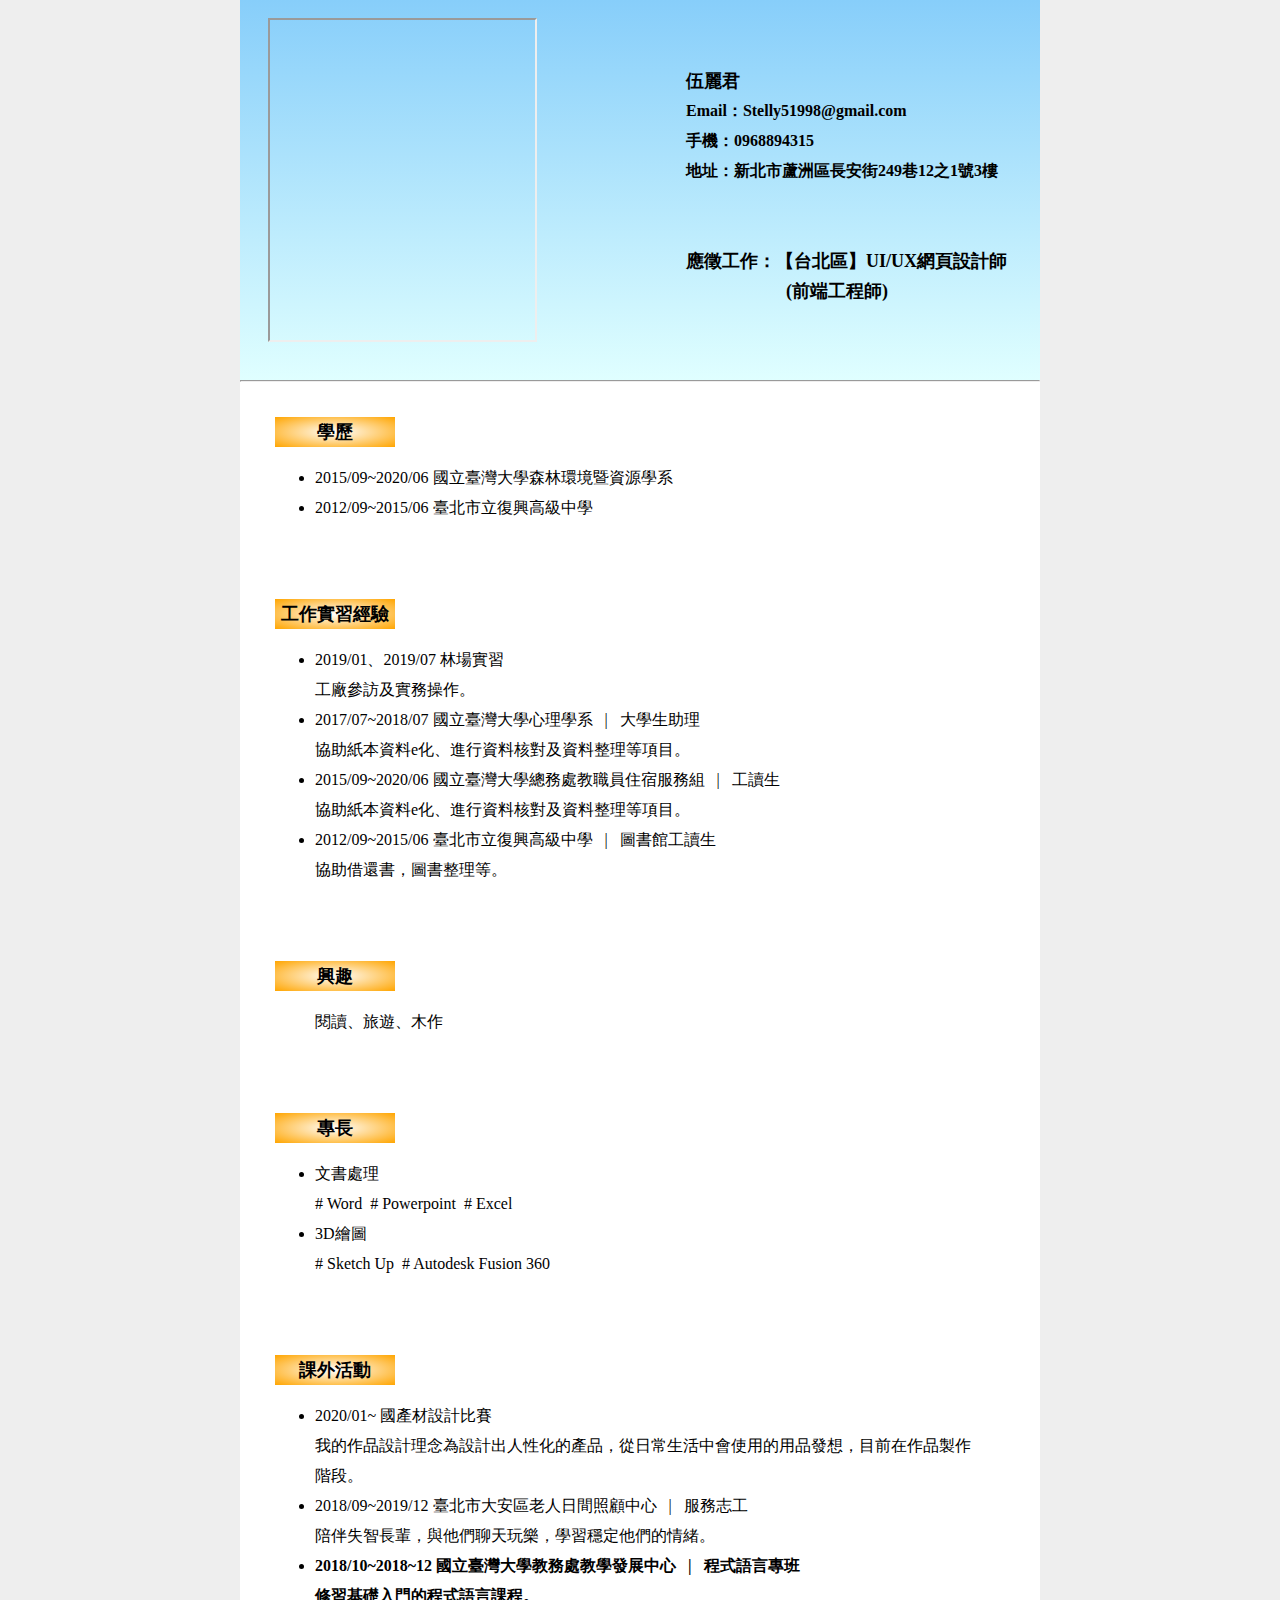
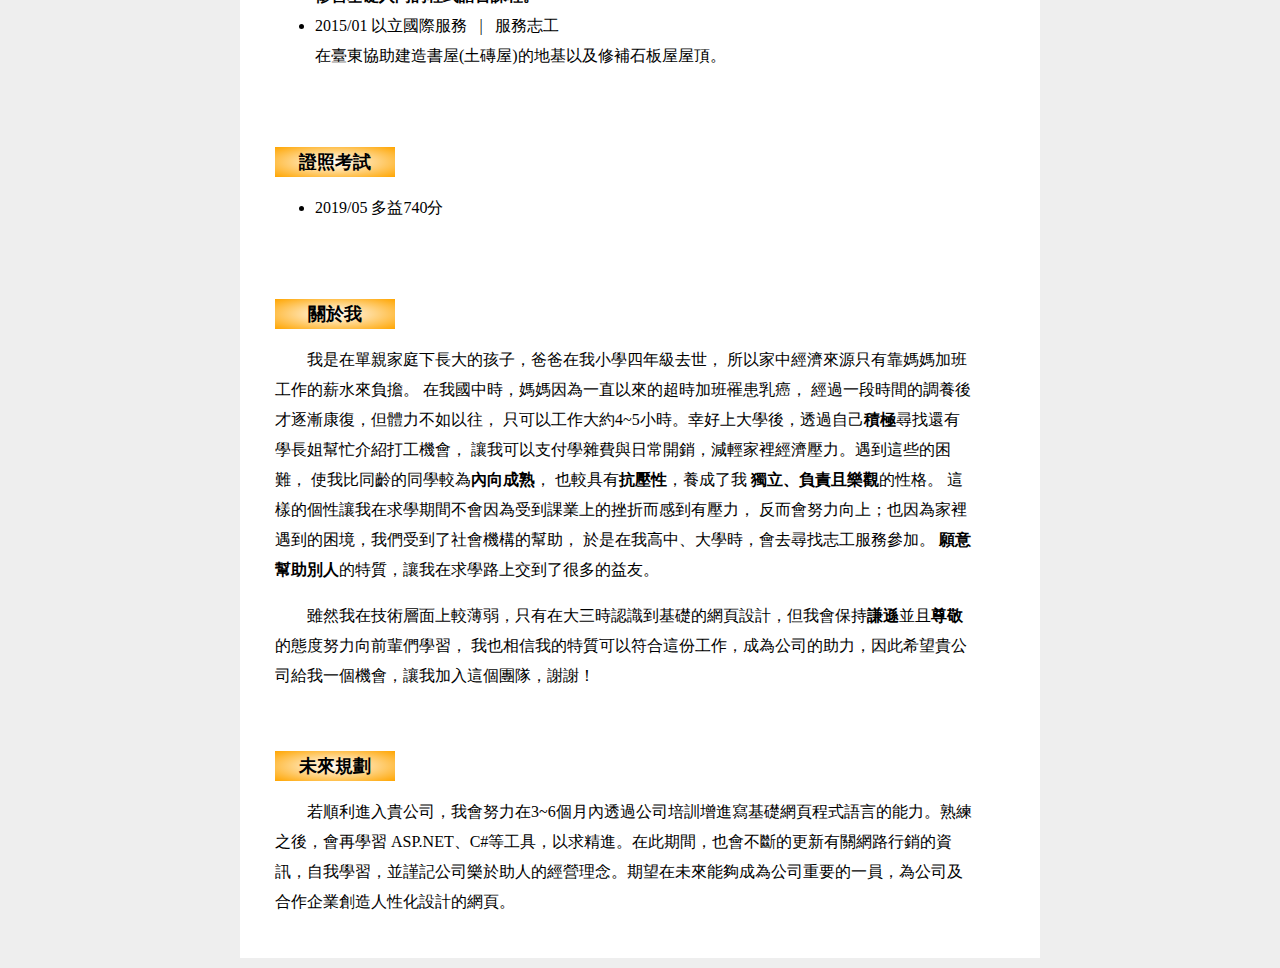
==== commit a71b4cef: "Add files via upload" ====
--- a/index.html
+++ b/index.html
@@ -84,7 +84,7 @@
         <li>文書處理
         <br># Word&nbsp;&nbsp;# Powerpoint&nbsp;&nbsp;# Excel&nbsp;&nbsp;</br></li>
         <li>3D繪圖
-        <br># Sketch Up&nbsp;&nbsp;# Autodesk fusion 360</br></li> 
+        <br># Sketch Up&nbsp;&nbsp;# Autodesk Fusion 360</br></li> 
     </ul>
     </div>
     <div class="box2">
@@ -97,7 +97,7 @@
         <li><span class="keyword">2018/10~2018~12 國立臺灣大學教務處教學發展中心&nbsp;&nbsp;&nbsp;|&nbsp;&nbsp;&nbsp;程式語言專班
         <br>修習基礎入門的程式語言課程。</br></span></li>
         <li>2015/01 以立國際服務&nbsp;&nbsp;&nbsp;|&nbsp;&nbsp;&nbsp;服務志工
-        <br>在台東協助建造書屋(土磚屋)的地基以及修補石板屋屋頂。</br></li>
+        <br>在臺東協助建造書屋(土磚屋)的地基以及修補石板屋屋頂。</br></li>
     </ul>
     </div>
     <div class="box2">
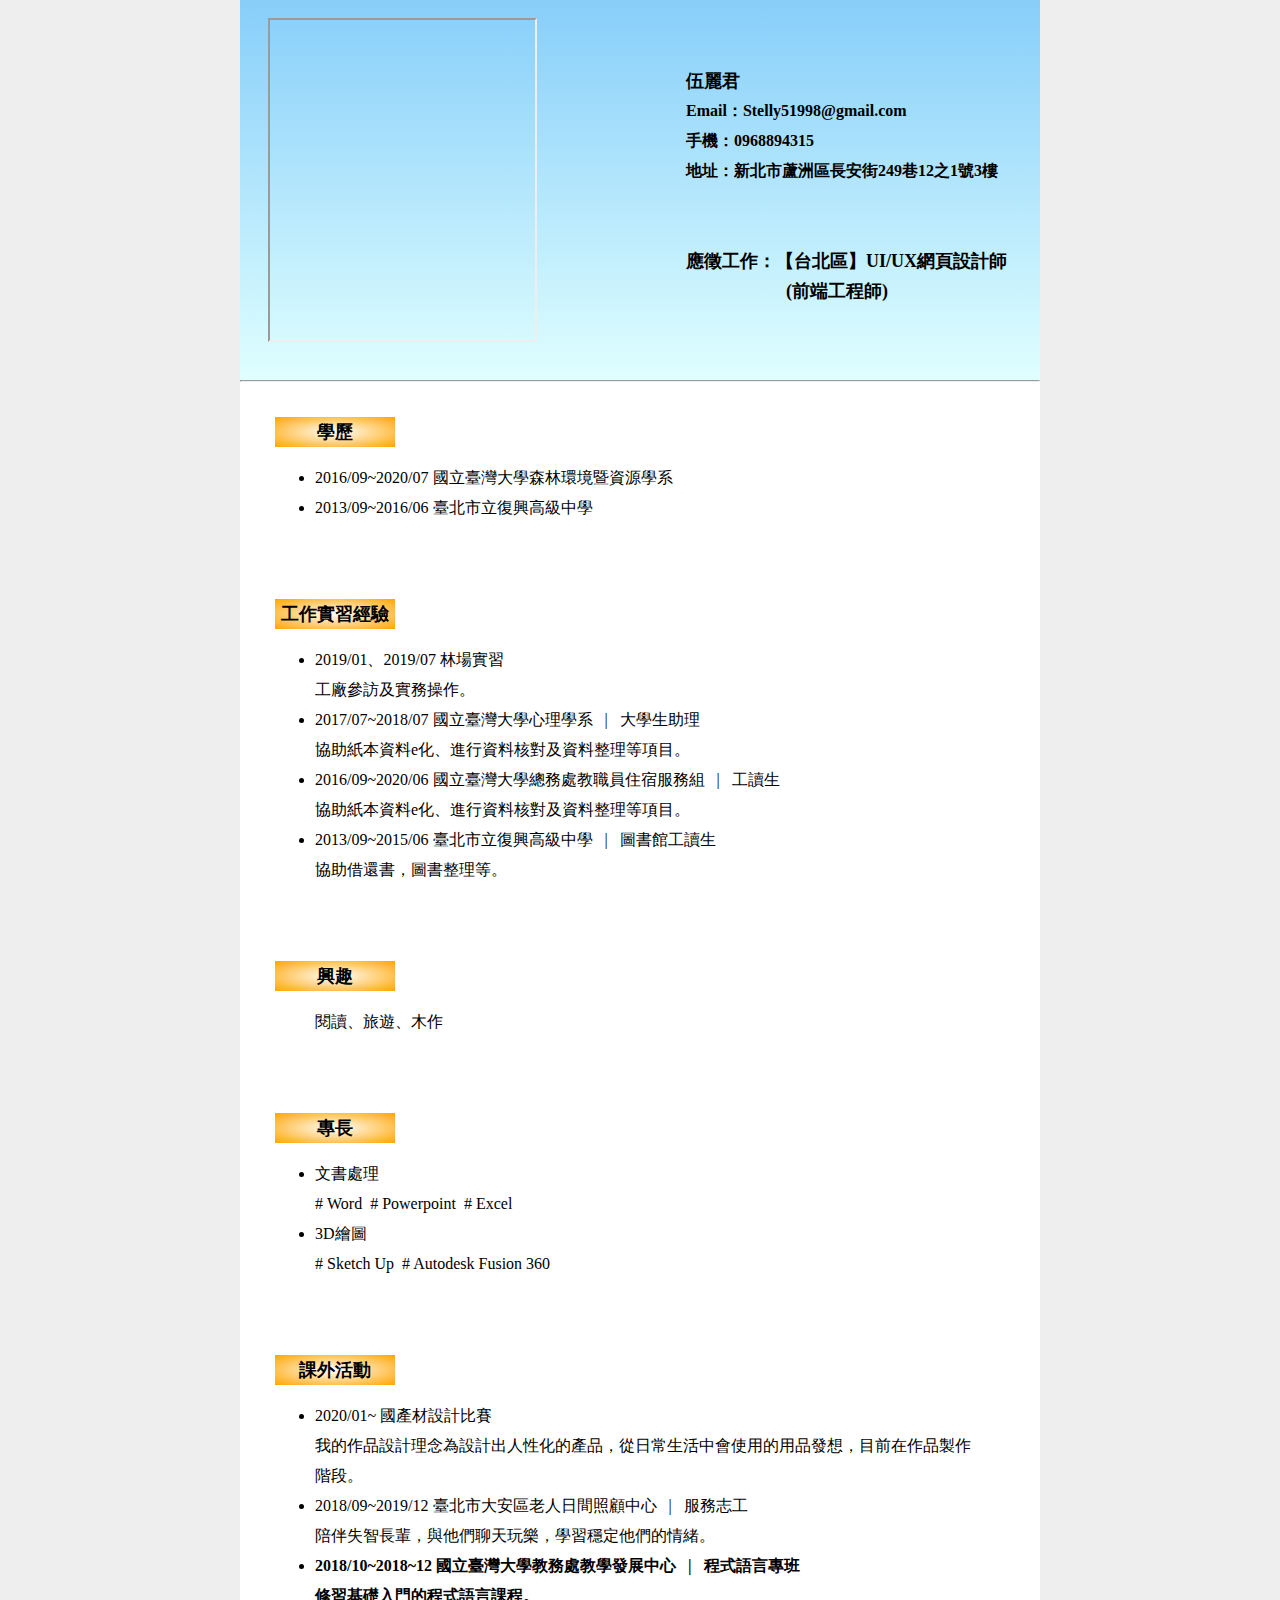
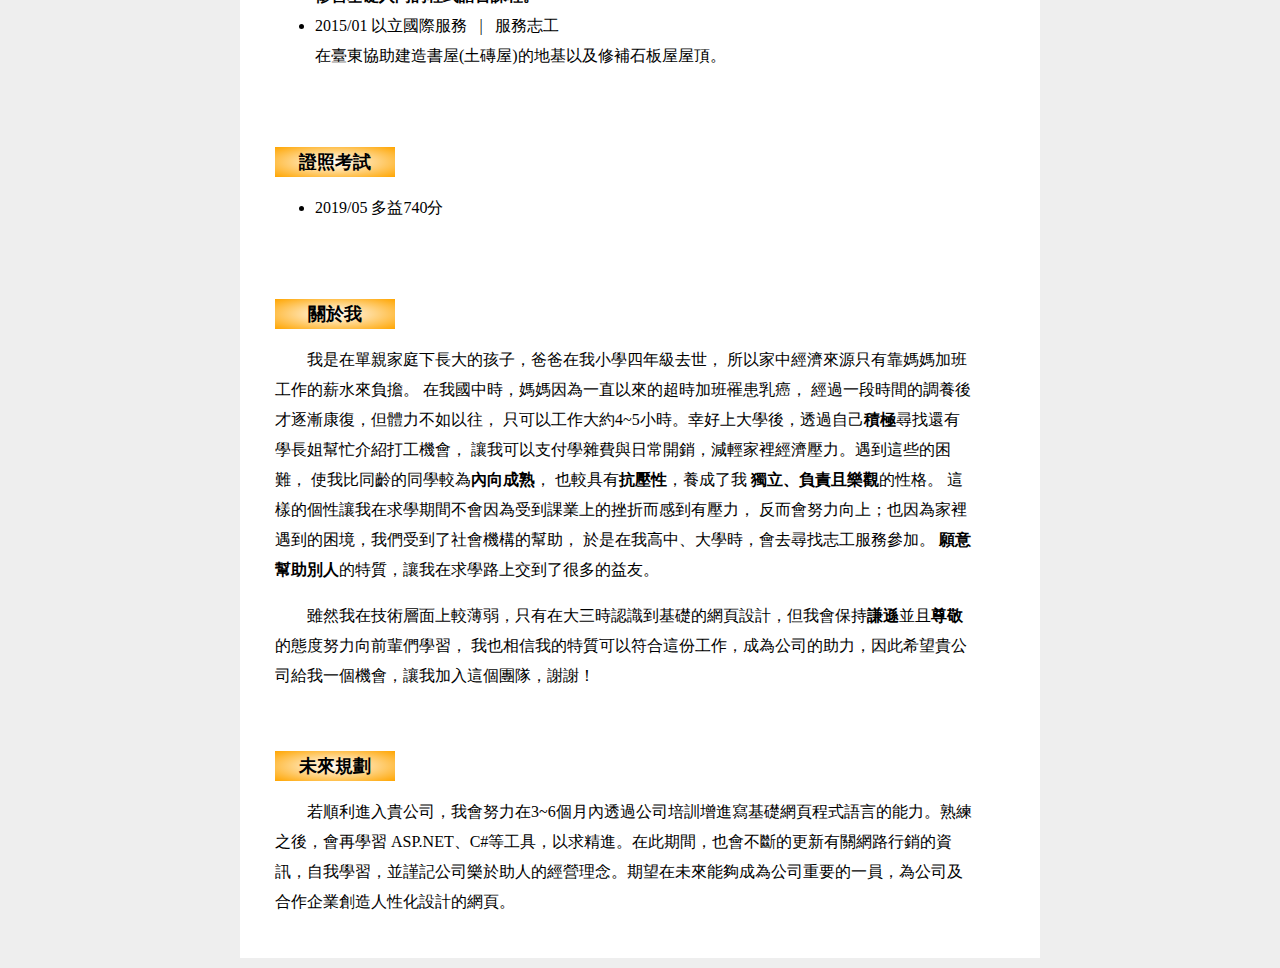
==== commit e8f1396f: "Add files via upload" ====
--- a/index.html
+++ b/index.html
@@ -54,8 +54,8 @@
 	  <div class="box2">
 	  <div class="title"><div id="ellipse">學歷</div></div>
 	  <ul>
-        <li>2015/09~2020/06 國立臺灣大學森林環境暨資源學系</li>
-        <li>2012/09~2015/06 臺北市立復興高級中學</li>
+        <li>2016/09~2020/07 國立臺灣大學森林環境暨資源學系</li>
+        <li>2013/09~2016/06 臺北市立復興高級中學</li>
     </ul>
     </div>
     <div class="box2">
@@ -65,9 +65,9 @@
         <br>工廠參訪及實務操作。</br></li>
         <li>2017/07~2018/07 國立臺灣大學心理學系&nbsp;&nbsp;&nbsp;|&nbsp;&nbsp;&nbsp;大學生助理
         <br>協助紙本資料e化、進行資料核對及資料整理等項目。</br></li>
-        <li>2015/09~2020/06 國立臺灣大學總務處教職員住宿服務組&nbsp;&nbsp;&nbsp;|&nbsp;&nbsp;&nbsp;工讀生
+        <li>2016/09~2020/06 國立臺灣大學總務處教職員住宿服務組&nbsp;&nbsp;&nbsp;|&nbsp;&nbsp;&nbsp;工讀生
         <br>協助紙本資料e化、進行資料核對及資料整理等項目。</br></li>
-        <li>2012/09~2015/06 臺北市立復興高級中學&nbsp;&nbsp;&nbsp;|&nbsp;&nbsp;&nbsp;圖書館工讀生
+        <li>2013/09~2015/06 臺北市立復興高級中學&nbsp;&nbsp;&nbsp;|&nbsp;&nbsp;&nbsp;圖書館工讀生
         <br>協助借還書，圖書整理等。</br>
         </li> 
     </ul>
